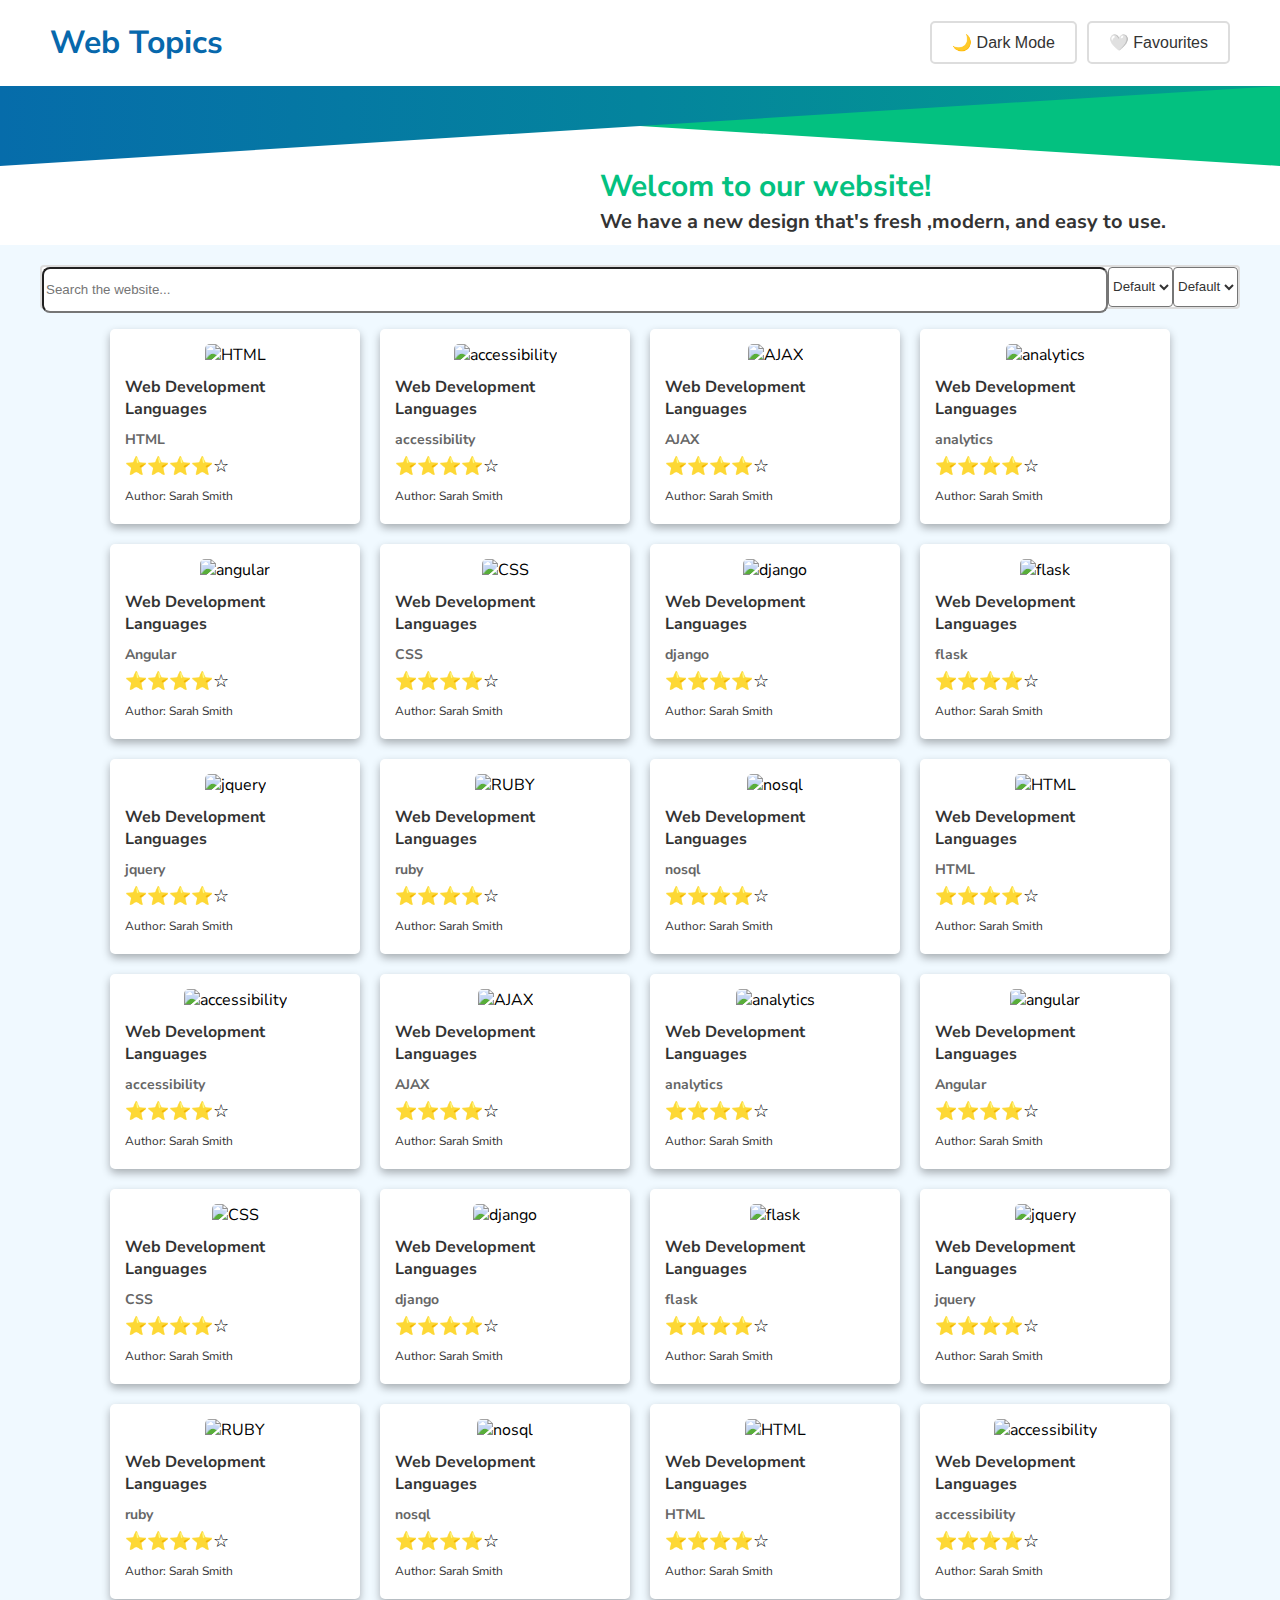
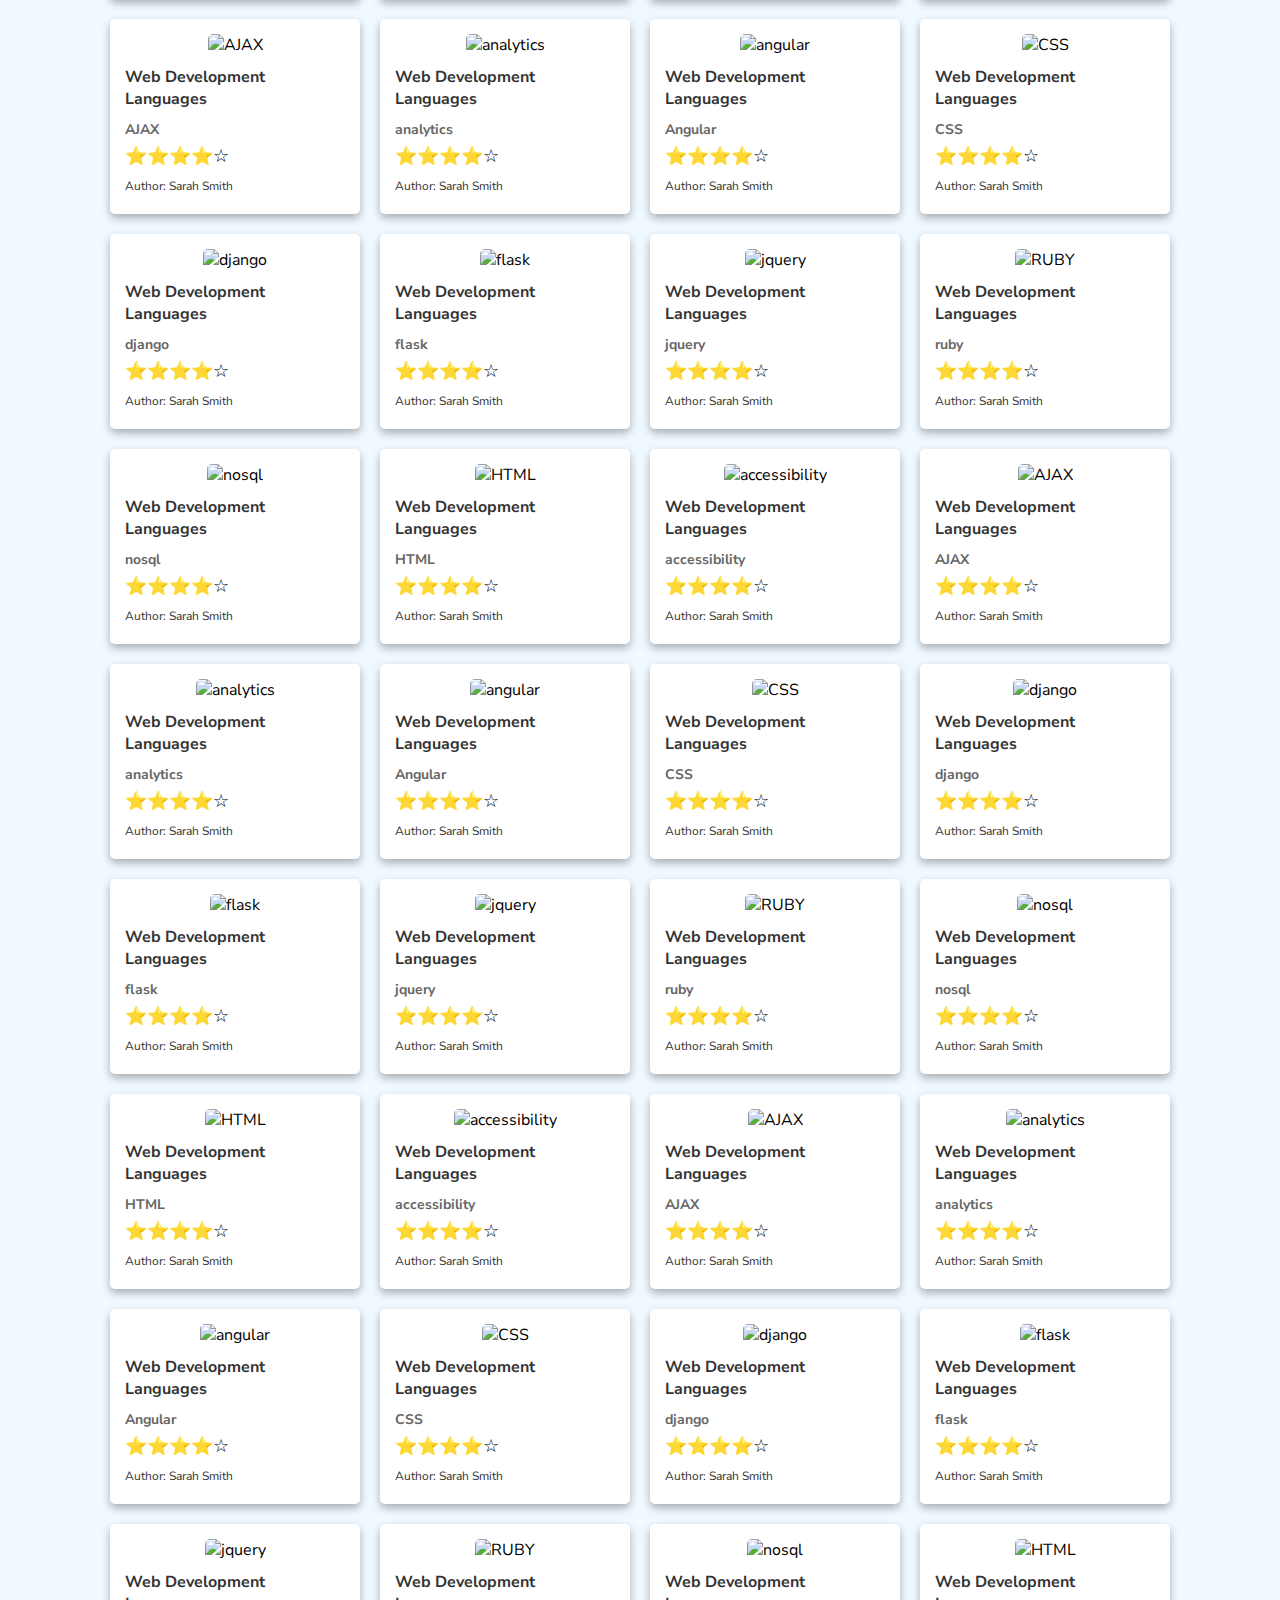
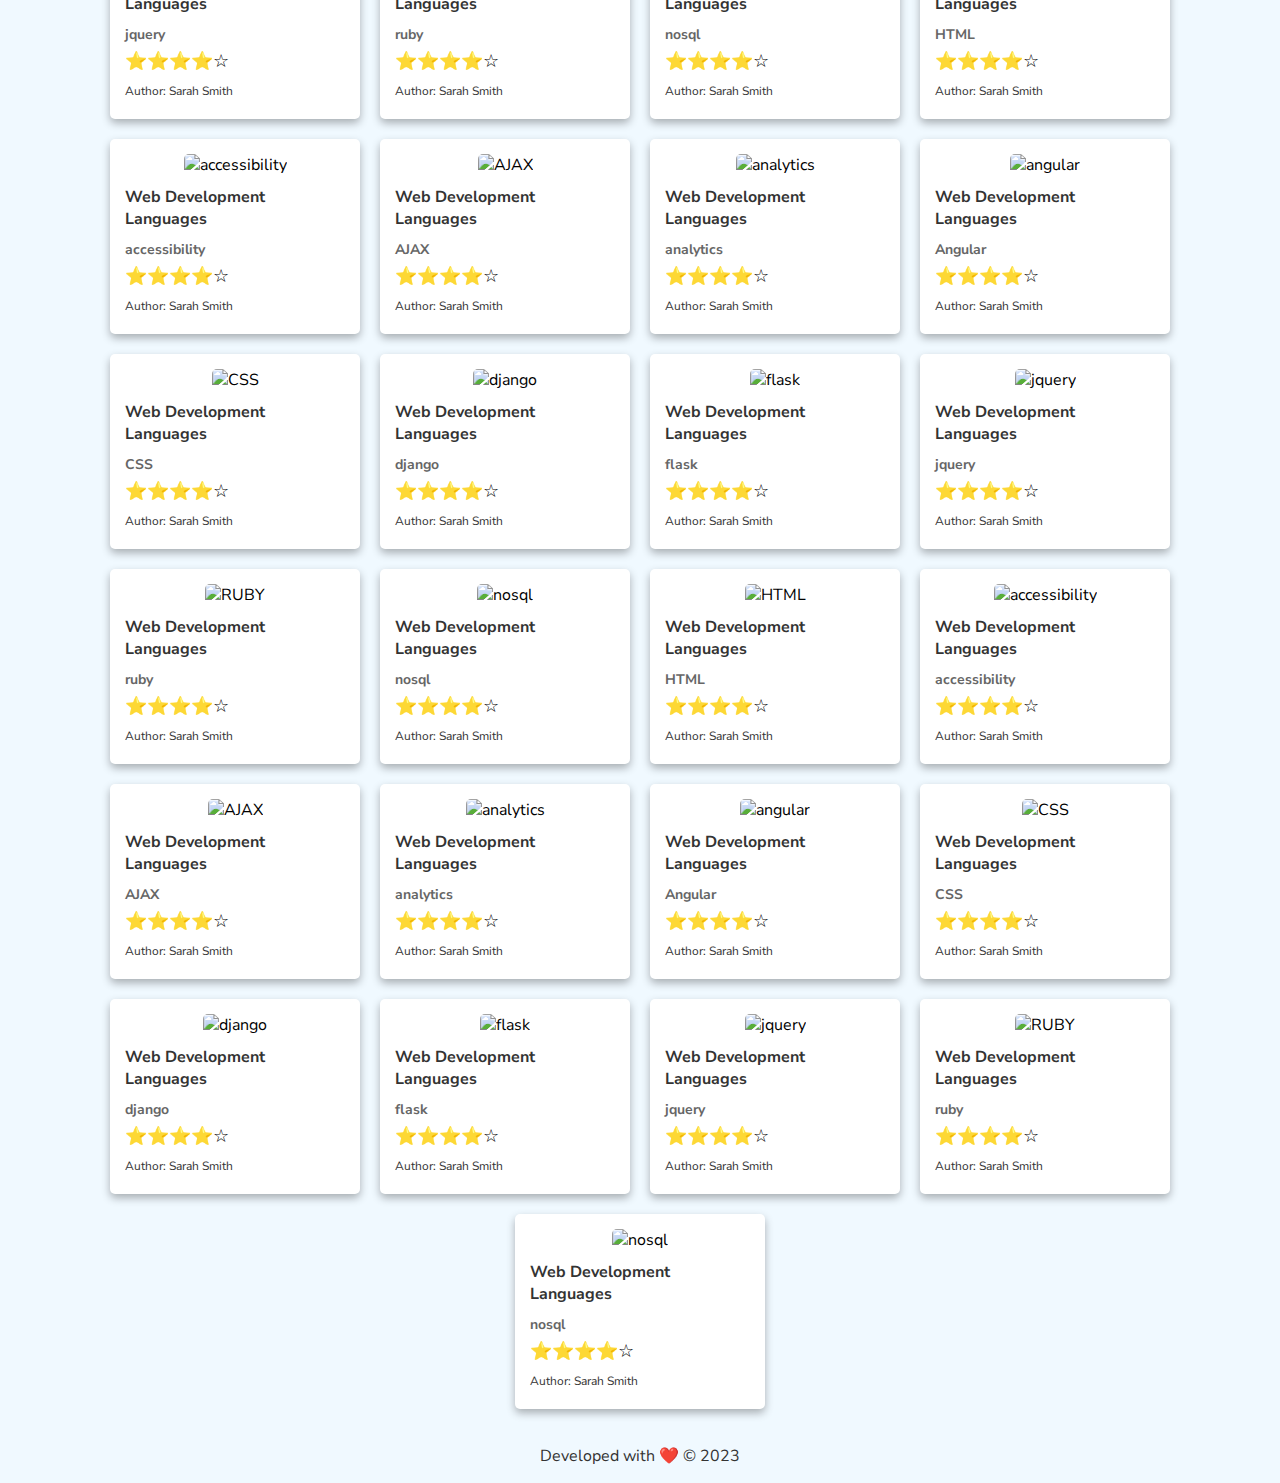
==== 1.html @ e2a93777 "8th" ====
<!DOCTYPE html>
<html lang="en">
  <head>
    <meta charset="UTF-8" />
    <meta name="viewport" content="width=device-width, initial-scale=1.0" />
    <!-- Preconnect to Google Fonts -->
    <link rel="preconnect" href="https://fonts.googleapis.com" />
    <link rel="preconnect" href="https://fonts.gstatic.com" crossorigin />
    <!-- Google Font: Nunito Sans -->
    <link
      href="https://fonts.googleapis.com/css2?family=Nunito+Sans:ital,opsz,wght@0,6..12,200..1000;1,6..12,200..1000&display=swap"
      rel="stylesheet"
    />

    <link rel="stylesheet" href="1.css" />

    <title>TAP</title>
  </head>
  <body>
    <div class="header-head">
      <span class="main-logo"><h1>Web Topics</h1></span>
      <button
        class="dark-mode-button"
        onclick="document.body.classList.toggle('darkmode')"
      >
        <span class="moon-icon">🌙</span>
        Dark Mode
      </button>

      <button class="favourites-button">
        <span class="favourites-icon">🤍</span>
        Favourites
      </button>
    </div>

    <section class="triangle-container">
      <div class="triangle-a"></div>
      <div class="triangle-b"></div>
    </section>

    <div class="container">
      <h3
        style="
          color: var(--brand-secondary);
          padding: 0;
          margin: 0;
          font-size: 30px;
        "
      >
        Welcom to our website!
      </h3>
      <h4 style="color: var(--body-text);padding: 0;       margin: 0; padding-bottom:10px ;      font-size: 20px;     "">
        We have a new design that's fresh ,modern, and easy to use.
      </h4>
    </div>

    <div class="container-of-all">
      <div class="search-bar" >
        <input
          type="text"
          class="search-input"
          placeholder="Search the website..."
        />
        <select>
          <option value="default" >Default</option>
        </select>
        <select>
          <option value="default">Default</option>
        </select>
      </div>

      <div class="container-of-cards">
        <div class="card">
          <img src="\TAP_Project\Logos\html.png" alt="HTML" />
          <h3>Web Development Languages</h3>
          <p><strong>HTML</strong></p>
          <div class="rating">⭐⭐⭐⭐☆</div>
          <p class="author">Author: Sarah Smith</p>
        </div>

        <div class="card">
          <img src="\TAP_Project\Logos\accessibility.png" alt="accessibility" />
          <h3>Web Development Languages</h3>
          <p><strong>accessibility</strong></p>
          <div class="rating">⭐⭐⭐⭐☆</div>
          <p class="author">Author: Sarah Smith</p>
        </div>

        <div class="card">
          <img src="\TAP_Project\Logos\ajax.gif" alt="AJAX" />
          <h3>Web Development Languages</h3>
          <p><strong>AJAX</strong></p>
          <div class="rating">⭐⭐⭐⭐☆</div>
          <p class="author">Author: Sarah Smith</p>
        </div>

        <div class="card">
          <img src="\TAP_Project\Logos\analytics.png" alt="analytics" />
          <h3>Web Development Languages</h3>
          <p><strong>analytics</strong></p>
          <div class="rating">⭐⭐⭐⭐☆</div>
          <p class="author">Author: Sarah Smith</p>
        </div>

        <div class="card">
          <img src="\TAP_Project\Logos\angular.png" alt="angular" />
          <h3>Web Development Languages</h3>
          <p><strong>Angular</strong></p>
          <div class="rating">⭐⭐⭐⭐☆</div>
          <p class="author">Author: Sarah Smith</p>
        </div>

        <div class="card">
          <img src="\TAP_Project\Logos\css.webp" alt="CSS" />
          <h3>Web Development Languages</h3>
          <p><strong>CSS</strong></p>
          <div class="rating">⭐⭐⭐⭐☆</div>
          <p class="author">Author: Sarah Smith</p>
        </div>

        <div class="card">
          <img src="\TAP_Project\Logos\django.jpeg" alt="django" />
          <h3>Web Development Languages</h3>
          <p><strong>django</strong></p>
          <div class="rating">⭐⭐⭐⭐☆</div>
          <p class="author">Author: Sarah Smith</p>
        </div>

        <div class="card">
          <img src="\TAP_Project\Logos\flask.webp" alt="flask" />
          <h3>Web Development Languages</h3>
          <p><strong>flask</strong></p>
          <div class="rating">⭐⭐⭐⭐☆</div>
          <p class="author">Author: Sarah Smith</p>
        </div>

        <div class="card">
          <img src="\TAP_Project\Logos\jquery.png" alt="jquery" />
          <h3>Web Development Languages</h3>
          <p><strong>jquery</strong></p>
          <div class="rating">⭐⭐⭐⭐☆</div>
          <p class="author">Author: Sarah Smith</p>
        </div>

        <div class="card">
          <img src="\TAP_Project\Logos\ruby.jpeg" alt="RUBY" />
          <h3>Web Development Languages</h3>
          <p><strong>ruby</strong></p>
          <div class="rating">⭐⭐⭐⭐☆</div>
          <p class="author">Author: Sarah Smith</p>
        </div>

        <div class="card">
          <img src="\TAP_Project\Logos\nosql.png" alt="nosql" />
          <h3>Web Development Languages</h3>
          <p><strong>nosql</strong></p>
          <div class="rating">⭐⭐⭐⭐☆</div>
          <p class="author">Author: Sarah Smith</p>
        </div>

        <div class="card">
          <img src="\TAP_Project\Logos\html.png" alt="HTML" />
          <h3>Web Development Languages</h3>
          <p><strong>HTML</strong></p>
          <div class="rating">⭐⭐⭐⭐☆</div>
          <p class="author">Author: Sarah Smith</p>
        </div>

        <div class="card">
          <img src="\TAP_Project\Logos\accessibility.png" alt="accessibility" />
          <h3>Web Development Languages</h3>
          <p><strong>accessibility</strong></p>
          <div class="rating">⭐⭐⭐⭐☆</div>
          <p class="author">Author: Sarah Smith</p>
        </div>

        <div class="card">
          <img src="\TAP_Project\Logos\ajax.gif" alt="AJAX" />
          <h3>Web Development Languages</h3>
          <p><strong>AJAX</strong></p>
          <div class="rating">⭐⭐⭐⭐☆</div>
          <p class="author">Author: Sarah Smith</p>
        </div>

        <div class="card">
          <img src="\TAP_Project\Logos\analytics.png" alt="analytics" />
          <h3>Web Development Languages</h3>
          <p><strong>analytics</strong></p>
          <div class="rating">⭐⭐⭐⭐☆</div>
          <p class="author">Author: Sarah Smith</p>
        </div>

        <div class="card">
          <img src="\TAP_Project\Logos\angular.png" alt="angular" />
          <h3>Web Development Languages</h3>
          <p><strong>Angular</strong></p>
          <div class="rating">⭐⭐⭐⭐☆</div>
          <p class="author">Author: Sarah Smith</p>
        </div>

        <div class="card">
          <img src="\TAP_Project\Logos\css.webp" alt="CSS" />
          <h3>Web Development Languages</h3>
          <p><strong>CSS</strong></p>
          <div class="rating">⭐⭐⭐⭐☆</div>
          <p class="author">Author: Sarah Smith</p>
        </div>

        <div class="card">
          <img src="\TAP_Project\Logos\django.jpeg" alt="django" />
          <h3>Web Development Languages</h3>
          <p><strong>django</strong></p>
          <div class="rating">⭐⭐⭐⭐☆</div>
          <p class="author">Author: Sarah Smith</p>
        </div>

        <div class="card">
          <img src="\TAP_Project\Logos\flask.webp" alt="flask" />
          <h3>Web Development Languages</h3>
          <p><strong>flask</strong></p>
          <div class="rating">⭐⭐⭐⭐☆</div>
          <p class="author">Author: Sarah Smith</p>
        </div>

        <div class="card">
          <img src="\TAP_Project\Logos\jquery.png" alt="jquery" />
          <h3>Web Development Languages</h3>
          <p><strong>jquery</strong></p>
          <div class="rating">⭐⭐⭐⭐☆</div>
          <p class="author">Author: Sarah Smith</p>
        </div>

        <div class="card">
          <img src="\TAP_Project\Logos\ruby.jpeg" alt="RUBY" />
          <h3>Web Development Languages</h3>
          <p><strong>ruby</strong></p>
          <div class="rating">⭐⭐⭐⭐☆</div>
          <p class="author">Author: Sarah Smith</p>
        </div>

        <div class="card">
          <img src="\TAP_Project\Logos\nosql.png" alt="nosql" />
          <h3>Web Development Languages</h3>
          <p><strong>nosql</strong></p>
          <div class="rating">⭐⭐⭐⭐☆</div>
          <p class="author">Author: Sarah Smith</p>
        </div>

        <div class="card">
          <img src="\TAP_Project\Logos\html.png" alt="HTML" />
          <h3>Web Development Languages</h3>
          <p><strong>HTML</strong></p>
          <div class="rating">⭐⭐⭐⭐☆</div>
          <p class="author">Author: Sarah Smith</p>
        </div>

        <div class="card">
          <img src="\TAP_Project\Logos\accessibility.png" alt="accessibility" />
          <h3>Web Development Languages</h3>
          <p><strong>accessibility</strong></p>
          <div class="rating">⭐⭐⭐⭐☆</div>
          <p class="author">Author: Sarah Smith</p>
        </div>

        <div class="card">
          <img src="\TAP_Project\Logos\ajax.gif" alt="AJAX" />
          <h3>Web Development Languages</h3>
          <p><strong>AJAX</strong></p>
          <div class="rating">⭐⭐⭐⭐☆</div>
          <p class="author">Author: Sarah Smith</p>
        </div>

        <div class="card">
          <img src="\TAP_Project\Logos\analytics.png" alt="analytics" />
          <h3>Web Development Languages</h3>
          <p><strong>analytics</strong></p>
          <div class="rating">⭐⭐⭐⭐☆</div>
          <p class="author">Author: Sarah Smith</p>
        </div>

        <div class="card">
          <img src="\TAP_Project\Logos\angular.png" alt="angular" />
          <h3>Web Development Languages</h3>
          <p><strong>Angular</strong></p>
          <div class="rating">⭐⭐⭐⭐☆</div>
          <p class="author">Author: Sarah Smith</p>
        </div>

        <div class="card">
          <img src="\TAP_Project\Logos\css.webp" alt="CSS" />
          <h3>Web Development Languages</h3>
          <p><strong>CSS</strong></p>
          <div class="rating">⭐⭐⭐⭐☆</div>
          <p class="author">Author: Sarah Smith</p>
        </div>

        <div class="card">
          <img src="\TAP_Project\Logos\django.jpeg" alt="django" />
          <h3>Web Development Languages</h3>
          <p><strong>django</strong></p>
          <div class="rating">⭐⭐⭐⭐☆</div>
          <p class="author">Author: Sarah Smith</p>
        </div>

        <div class="card">
          <img src="\TAP_Project\Logos\flask.webp" alt="flask" />
          <h3>Web Development Languages</h3>
          <p><strong>flask</strong></p>
          <div class="rating">⭐⭐⭐⭐☆</div>
          <p class="author">Author: Sarah Smith</p>
        </div>

        <div class="card">
          <img src="\TAP_Project\Logos\jquery.png" alt="jquery" />
          <h3>Web Development Languages</h3>
          <p><strong>jquery</strong></p>
          <div class="rating">⭐⭐⭐⭐☆</div>
          <p class="author">Author: Sarah Smith</p>
        </div>

        <div class="card">
          <img src="\TAP_Project\Logos\ruby.jpeg" alt="RUBY" />
          <h3>Web Development Languages</h3>
          <p><strong>ruby</strong></p>
          <div class="rating">⭐⭐⭐⭐☆</div>
          <p class="author">Author: Sarah Smith</p>
        </div>

        <div class="card">
          <img src="\TAP_Project\Logos\nosql.png" alt="nosql" />
          <h3>Web Development Languages</h3>
          <p><strong>nosql</strong></p>
          <div class="rating">⭐⭐⭐⭐☆</div>
          <p class="author">Author: Sarah Smith</p>
        </div>

        <div class="card">
          <img src="\TAP_Project\Logos\html.png" alt="HTML" />
          <h3>Web Development Languages</h3>
          <p><strong>HTML</strong></p>
          <div class="rating">⭐⭐⭐⭐☆</div>
          <p class="author">Author: Sarah Smith</p>
        </div>

        <div class="card">
          <img src="\TAP_Project\Logos\accessibility.png" alt="accessibility" />
          <h3>Web Development Languages</h3>
          <p><strong>accessibility</strong></p>
          <div class="rating">⭐⭐⭐⭐☆</div>
          <p class="author">Author: Sarah Smith</p>
        </div>

        <div class="card">
          <img src="\TAP_Project\Logos\ajax.gif" alt="AJAX" />
          <h3>Web Development Languages</h3>
          <p><strong>AJAX</strong></p>
          <div class="rating">⭐⭐⭐⭐☆</div>
          <p class="author">Author: Sarah Smith</p>
        </div>

        <div class="card">
          <img src="\TAP_Project\Logos\analytics.png" alt="analytics" />
          <h3>Web Development Languages</h3>
          <p><strong>analytics</strong></p>
          <div class="rating">⭐⭐⭐⭐☆</div>
          <p class="author">Author: Sarah Smith</p>
        </div>

        <div class="card">
          <img src="\TAP_Project\Logos\angular.png" alt="angular" />
          <h3>Web Development Languages</h3>
          <p><strong>Angular</strong></p>
          <div class="rating">⭐⭐⭐⭐☆</div>
          <p class="author">Author: Sarah Smith</p>
        </div>

        <div class="card">
          <img src="\TAP_Project\Logos\css.webp" alt="CSS" />
          <h3>Web Development Languages</h3>
          <p><strong>CSS</strong></p>
          <div class="rating">⭐⭐⭐⭐☆</div>
          <p class="author">Author: Sarah Smith</p>
        </div>

        <div class="card">
          <img src="\TAP_Project\Logos\django.jpeg" alt="django" />
          <h3>Web Development Languages</h3>
          <p><strong>django</strong></p>
          <div class="rating">⭐⭐⭐⭐☆</div>
          <p class="author">Author: Sarah Smith</p>
        </div>

        <div class="card">
          <img src="\TAP_Project\Logos\flask.webp" alt="flask" />
          <h3>Web Development Languages</h3>
          <p><strong>flask</strong></p>
          <div class="rating">⭐⭐⭐⭐☆</div>
          <p class="author">Author: Sarah Smith</p>
        </div>

        <div class="card">
          <img src="\TAP_Project\Logos\jquery.png" alt="jquery" />
          <h3>Web Development Languages</h3>
          <p><strong>jquery</strong></p>
          <div class="rating">⭐⭐⭐⭐☆</div>
          <p class="author">Author: Sarah Smith</p>
        </div>

        <div class="card">
          <img src="\TAP_Project\Logos\ruby.jpeg" alt="RUBY" />
          <h3>Web Development Languages</h3>
          <p><strong>ruby</strong></p>
          <div class="rating">⭐⭐⭐⭐☆</div>
          <p class="author">Author: Sarah Smith</p>
        </div>

        <div class="card">
          <img src="\TAP_Project\Logos\nosql.png" alt="nosql" />
          <h3>Web Development Languages</h3>
          <p><strong>nosql</strong></p>
          <div class="rating">⭐⭐⭐⭐☆</div>
          <p class="author">Author: Sarah Smith</p>
        </div>
        <div class="card">
          <img src="\TAP_Project\Logos\html.png" alt="HTML" />
          <h3>Web Development Languages</h3>
          <p><strong>HTML</strong></p>
          <div class="rating">⭐⭐⭐⭐☆</div>
          <p class="author">Author: Sarah Smith</p>
        </div>

        <div class="card">
          <img src="\TAP_Project\Logos\accessibility.png" alt="accessibility" />
          <h3>Web Development Languages</h3>
          <p><strong>accessibility</strong></p>
          <div class="rating">⭐⭐⭐⭐☆</div>
          <p class="author">Author: Sarah Smith</p>
        </div>

        <div class="card">
          <img src="\TAP_Project\Logos\ajax.gif" alt="AJAX" />
          <h3>Web Development Languages</h3>
          <p><strong>AJAX</strong></p>
          <div class="rating">⭐⭐⭐⭐☆</div>
          <p class="author">Author: Sarah Smith</p>
        </div>

        <div class="card">
          <img src="\TAP_Project\Logos\analytics.png" alt="analytics" />
          <h3>Web Development Languages</h3>
          <p><strong>analytics</strong></p>
          <div class="rating">⭐⭐⭐⭐☆</div>
          <p class="author">Author: Sarah Smith</p>
        </div>

        <div class="card">
          <img src="\TAP_Project\Logos\angular.png" alt="angular" />
          <h3>Web Development Languages</h3>
          <p><strong>Angular</strong></p>
          <div class="rating">⭐⭐⭐⭐☆</div>
          <p class="author">Author: Sarah Smith</p>
        </div>

        <div class="card">
          <img src="\TAP_Project\Logos\css.webp" alt="CSS" />
          <h3>Web Development Languages</h3>
          <p><strong>CSS</strong></p>
          <div class="rating">⭐⭐⭐⭐☆</div>
          <p class="author">Author: Sarah Smith</p>
        </div>

        <div class="card">
          <img src="\TAP_Project\Logos\django.jpeg" alt="django" />
          <h3>Web Development Languages</h3>
          <p><strong>django</strong></p>
          <div class="rating">⭐⭐⭐⭐☆</div>
          <p class="author">Author: Sarah Smith</p>
        </div>

        <div class="card">
          <img src="\TAP_Project\Logos\flask.webp" alt="flask" />
          <h3>Web Development Languages</h3>
          <p><strong>flask</strong></p>
          <div class="rating">⭐⭐⭐⭐☆</div>
          <p class="author">Author: Sarah Smith</p>
        </div>

        <div class="card">
          <img src="\TAP_Project\Logos\jquery.png" alt="jquery" />
          <h3>Web Development Languages</h3>
          <p><strong>jquery</strong></p>
          <div class="rating">⭐⭐⭐⭐☆</div>
          <p class="author">Author: Sarah Smith</p>
        </div>

        <div class="card">
          <img src="\TAP_Project\Logos\ruby.jpeg" alt="RUBY" />
          <h3>Web Development Languages</h3>
          <p><strong>ruby</strong></p>
          <div class="rating">⭐⭐⭐⭐☆</div>
          <p class="author">Author: Sarah Smith</p>
        </div>

        <div class="card">
          <img src="\TAP_Project\Logos\nosql.png" alt="nosql" />
          <h3>Web Development Languages</h3>
          <p><strong>nosql</strong></p>
          <div class="rating">⭐⭐⭐⭐☆</div>
          <p class="author">Author: Sarah Smith</p>
        </div>
        <div class="card">
          <img src="\TAP_Project\Logos\html.png" alt="HTML" />
          <h3>Web Development Languages</h3>
          <p><strong>HTML</strong></p>
          <div class="rating">⭐⭐⭐⭐☆</div>
          <p class="author">Author: Sarah Smith</p>
        </div>

        <div class="card">
          <img src="\TAP_Project\Logos\accessibility.png" alt="accessibility" />
          <h3>Web Development Languages</h3>
          <p><strong>accessibility</strong></p>
          <div class="rating">⭐⭐⭐⭐☆</div>
          <p class="author">Author: Sarah Smith</p>
        </div>

        <div class="card">
          <img src="\TAP_Project\Logos\ajax.gif" alt="AJAX" />
          <h3>Web Development Languages</h3>
          <p><strong>AJAX</strong></p>
          <div class="rating">⭐⭐⭐⭐☆</div>
          <p class="author">Author: Sarah Smith</p>
        </div>

        <div class="card">
          <img src="\TAP_Project\Logos\analytics.png" alt="analytics" />
          <h3>Web Development Languages</h3>
          <p><strong>analytics</strong></p>
          <div class="rating">⭐⭐⭐⭐☆</div>
          <p class="author">Author: Sarah Smith</p>
        </div>

        <div class="card">
          <img src="\TAP_Project\Logos\angular.png" alt="angular" />
          <h3>Web Development Languages</h3>
          <p><strong>Angular</strong></p>
          <div class="rating">⭐⭐⭐⭐☆</div>
          <p class="author">Author: Sarah Smith</p>
        </div>

        <div class="card">
          <img src="\TAP_Project\Logos\css.webp" alt="CSS" />
          <h3>Web Development Languages</h3>
          <p><strong>CSS</strong></p>
          <div class="rating">⭐⭐⭐⭐☆</div>
          <p class="author">Author: Sarah Smith</p>
        </div>

        <div class="card">
          <img src="\TAP_Project\Logos\django.jpeg" alt="django" />
          <h3>Web Development Languages</h3>
          <p><strong>django</strong></p>
          <div class="rating">⭐⭐⭐⭐☆</div>
          <p class="author">Author: Sarah Smith</p>
        </div>

        <div class="card">
          <img src="\TAP_Project\Logos\flask.webp" alt="flask" />
          <h3>Web Development Languages</h3>
          <p><strong>flask</strong></p>
          <div class="rating">⭐⭐⭐⭐☆</div>
          <p class="author">Author: Sarah Smith</p>
        </div>

        <div class="card">
          <img src="\TAP_Project\Logos\jquery.png" alt="jquery" />
          <h3>Web Development Languages</h3>
          <p><strong>jquery</strong></p>
          <div class="rating">⭐⭐⭐⭐☆</div>
          <p class="author">Author: Sarah Smith</p>
        </div>

        <div class="card">
          <img src="\TAP_Project\Logos\ruby.jpeg" alt="RUBY" />
          <h3>Web Development Languages</h3>
          <p><strong>ruby</strong></p>
          <div class="rating">⭐⭐⭐⭐☆</div>
          <p class="author">Author: Sarah Smith</p>
        </div>

        <div class="card">
          <img src="\TAP_Project\Logos\nosql.png" alt="nosql" />
          <h3>Web Development Languages</h3>
          <p><strong>nosql</strong></p>
          <div class="rating">⭐⭐⭐⭐☆</div>
          <p class="author">Author: Sarah Smith</p>
        </div>
        <div class="card">
          <img src="\TAP_Project\Logos\html.png" alt="HTML" />
          <h3>Web Development Languages</h3>
          <p><strong>HTML</strong></p>
          <div class="rating">⭐⭐⭐⭐☆</div>
          <p class="author">Author: Sarah Smith</p>
        </div>

        <div class="card">
          <img src="\TAP_Project\Logos\accessibility.png" alt="accessibility" />
          <h3>Web Development Languages</h3>
          <p><strong>accessibility</strong></p>
          <div class="rating">⭐⭐⭐⭐☆</div>
          <p class="author">Author: Sarah Smith</p>
        </div>

        <div class="card">
          <img src="\TAP_Project\Logos\ajax.gif" alt="AJAX" />
          <h3>Web Development Languages</h3>
          <p><strong>AJAX</strong></p>
          <div class="rating">⭐⭐⭐⭐☆</div>
          <p class="author">Author: Sarah Smith</p>
        </div>

        <div class="card">
          <img src="\TAP_Project\Logos\analytics.png" alt="analytics" />
          <h3>Web Development Languages</h3>
          <p><strong>analytics</strong></p>
          <div class="rating">⭐⭐⭐⭐☆</div>
          <p class="author">Author: Sarah Smith</p>
        </div>

        <div class="card">
          <img src="\TAP_Project\Logos\angular.png" alt="angular" />
          <h3>Web Development Languages</h3>
          <p><strong>Angular</strong></p>
          <div class="rating">⭐⭐⭐⭐☆</div>
          <p class="author">Author: Sarah Smith</p>
        </div>

        <div class="card">
          <img src="\TAP_Project\Logos\css.webp" alt="CSS" />
          <h3>Web Development Languages</h3>
          <p><strong>CSS</strong></p>
          <div class="rating">⭐⭐⭐⭐☆</div>
          <p class="author">Author: Sarah Smith</p>
        </div>

        <div class="card">
          <img src="\TAP_Project\Logos\django.jpeg" alt="django" />
          <h3>Web Development Languages</h3>
          <p><strong>django</strong></p>
          <div class="rating">⭐⭐⭐⭐☆</div>
          <p class="author">Author: Sarah Smith</p>
        </div>

        <div class="card">
          <img src="\TAP_Project\Logos\flask.webp" alt="flask" />
          <h3>Web Development Languages</h3>
          <p><strong>flask</strong></p>
          <div class="rating">⭐⭐⭐⭐☆</div>
          <p class="author">Author: Sarah Smith</p>
        </div>

        <div class="card">
          <img src="\TAP_Project\Logos\jquery.png" alt="jquery" />
          <h3>Web Development Languages</h3>
          <p><strong>jquery</strong></p>
          <div class="rating">⭐⭐⭐⭐☆</div>
          <p class="author">Author: Sarah Smith</p>
        </div>

        <div class="card">
          <img src="\TAP_Project\Logos\ruby.jpeg" alt="RUBY" />
          <h3>Web Development Languages</h3>
          <p><strong>ruby</strong></p>
          <div class="rating">⭐⭐⭐⭐☆</div>
          <p class="author">Author: Sarah Smith</p>
        </div>

        <div class="card">
          <img src="\TAP_Project\Logos\nosql.png" alt="nosql" />
          <h3>Web Development Languages</h3>
          <p><strong>nosql</strong></p>
          <div class="rating">⭐⭐⭐⭐☆</div>
          <p class="author">Author: Sarah Smith</p>
        </div>
      </div>
    </div>

    <footer>
      <p>Developed with ❤️ © 2023</p>
    </footer>
  </body>
</html>
---- 1.css ----
:root {
  /**Light Mode**/
  --brand-primary: #0768ac;
  --brand-secondary: #03c180;
  --bg_default: #ffffff;
  --bg_body: #f0f9ff;
  --lines-color: #dddddd;
  --body-text: #333333;
  --heart-color: #dc143c;
}
.darkmode {
  /**Dark Mode**/
  --brand-primary: #0768ac;
  --brand-secondary: #03c180;
  --bg_default: #1a1a1a;
  --bg_body: #282828;
  --lines-color: #000000;
  --body-text: #ededed;
  --heart-color: #dc143c;
}

body {
  padding: 0;
  margin: 0;
  font-family: "Nunito Sans", sans-serif;
  display: flex;
  flex-direction: column;
  background-color: var(--bg_default);
}

button:active {
  transform: scale(0.99);
  box-shadow: 0 2px 5px rgba(0, 0, 0, 0.2);
}

select {
  height: 40px;
  border-radius: 4px;
  background-color: var(--bg_default);
  color: var(--body-text);
}

/*****************/

.header-head {
  display: flex;
  justify-content: space-between;
  align-items: center;
  padding-left: 50px;
  padding-right: 50px;
  color: var(--brand-primary);
}

.main-logo {
  margin-right: auto;
}

.favourites-button,
.dark-mode-button {
  margin-left: 10px;
  background-color: var(--bg_default);
  color: var(--body-text);
  border: 2px solid var(--lines-color);
}

/* General button styles */
.dark-mode-button {
  border: none;
  cursor: pointer;
  font-size: 16px;
  padding: 10px 20px;
  border-radius: 5px;
  border: 2px solid var(--lines-color);
}

.favourites-button {
  border: none;

  cursor: pointer;
  font-size: 16px;
  padding: 10px 20px;
  border-radius: 5px;
  border: 2px solid var(--lines-color);
}

.triangle-container {
  position: relative;
}

.triangle-a {
  width: 100%;
  height: 80px;
  clip-path: polygon(100% 0, 100% 100%, 0 0%);
  background-color: #03c180;
  position: absolute;
}
.triangle-b {
  width: 100%;
  height: 80px;
  clip-path: polygon(0 0, 0 100%, 100% 0);
  background: linear-gradient(to right, #066caa 0%, #04849d, #03a08d 100%);
}

.container {
  display: flex;
  flex-direction: column;
  gap: 1px;
  margin-left: 600px;
}

.container-of-all {
  background-color: var(--bg_body);
}

.search-bar {
  margin-top: 20px;
  margin-left: 40px;
  margin-right: 40px;
  border-color: transparent;
  display: flex;
  flex-direction: row;
  justify-content: center;

  background-color: var(--bg_default);
  border: 2px solid var(--lines-color);
  border-radius: 4px;
  width: auto;
  height: 40px;
}

.search-input {
  width: 100%;
  display: flex;

  align-items: center;
  height: 40px;
  border-radius: 8px;
  background-color: var(--bg_default);
  color: var(--body-text);
}

.container-of-cards {
  display: flex;
  flex-wrap: wrap;
  justify-content: center;
  gap: 20px;
  padding: 20px;

  max-width: 2000px;
}

.card {
  background-color: var(--bg_default);
  border-radius: 5px;
  box-shadow: 0 4px 8px rgba(0, 0, 0, 0.3);
  width: 220px;
  padding: 15px;
  text-align: center;
}

.card img {
  width: 100%;
  height: auto;
  border-radius: 5px;
}

.card h3 {
  font-size: 16px;
  margin: 10px 0;
  color: var(--body-text);
  text-align: left;
}

.card p {
  font-size: 14px;
  margin: 5px 0;
  color: #666;
  text-align: left;
}

.card .rating {
  font-size: 18px;
  text-align: left;
}

.card .author {
  font-size: 12px;
  color: var(--body-text);
  margin-top: 10px;
}

footer {
  text-align: center;
  background-color: var(--bg_body);
  color: var(--body-text);
}
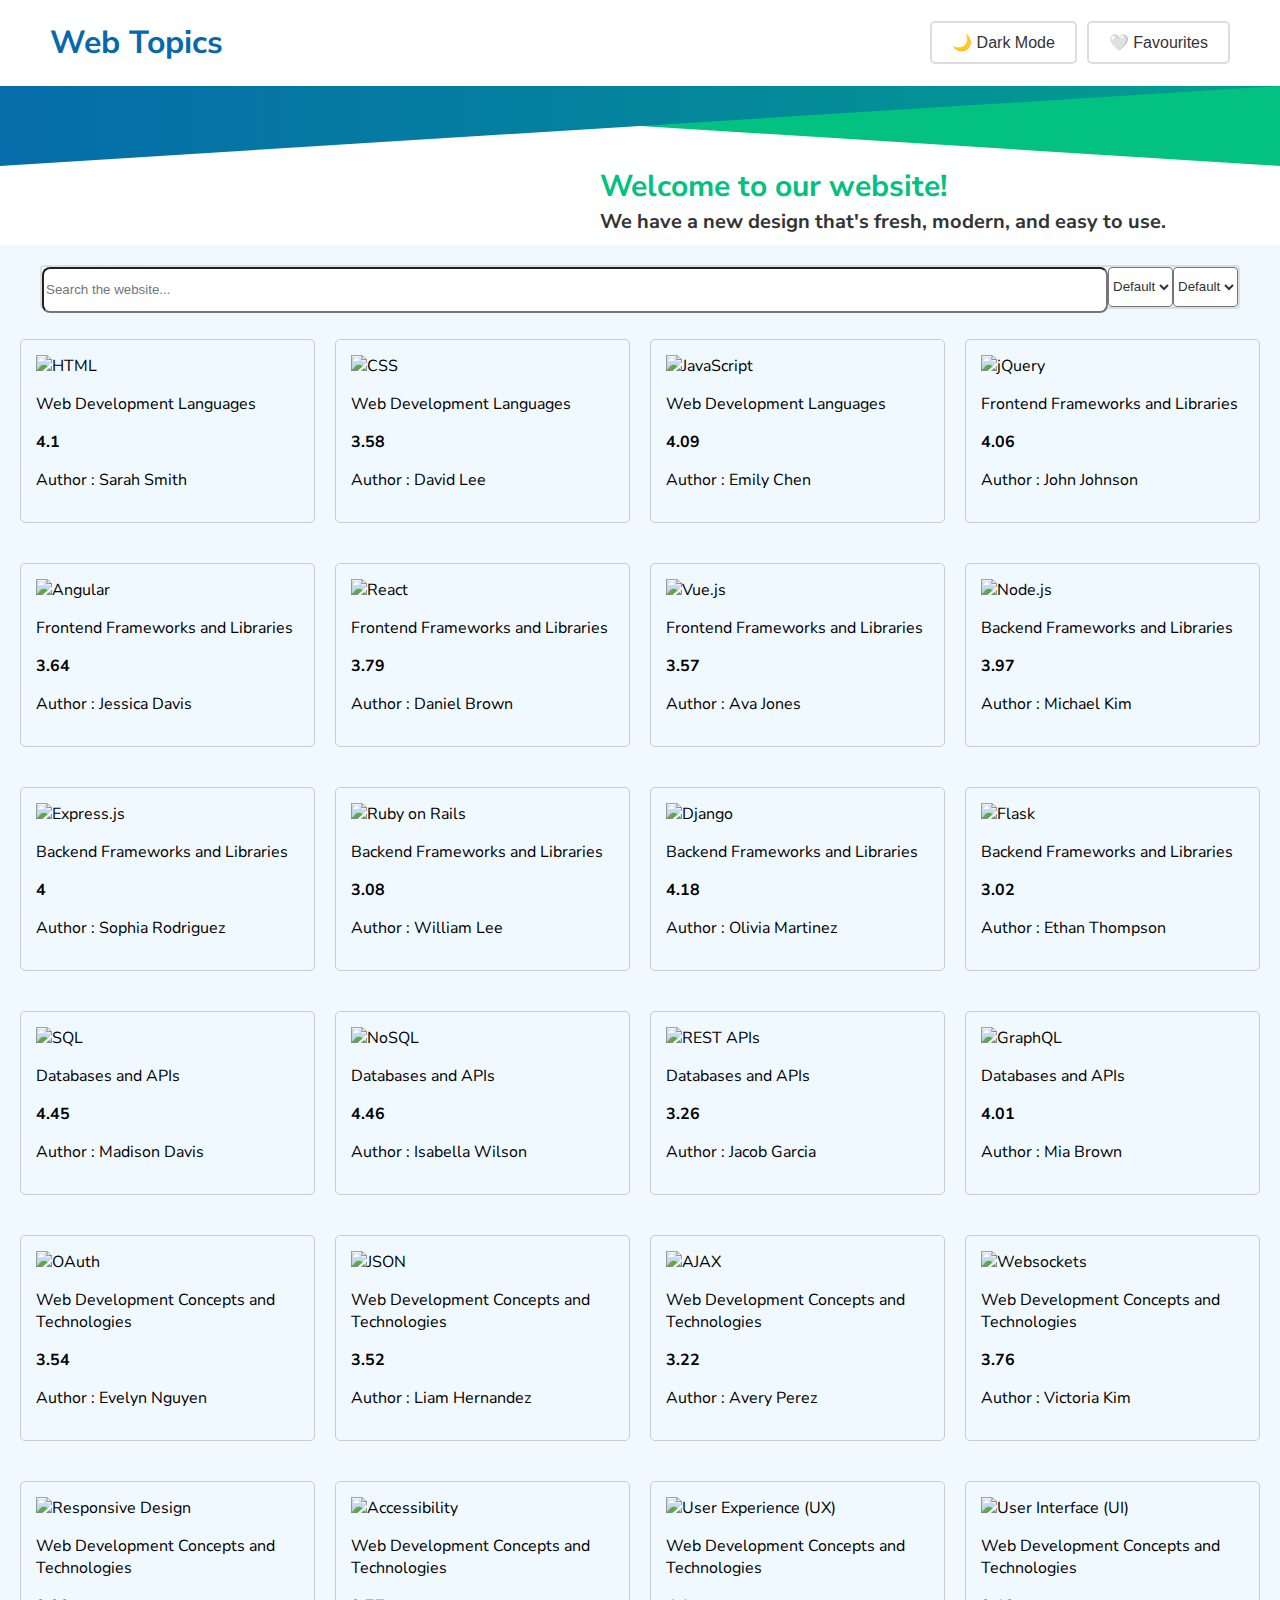
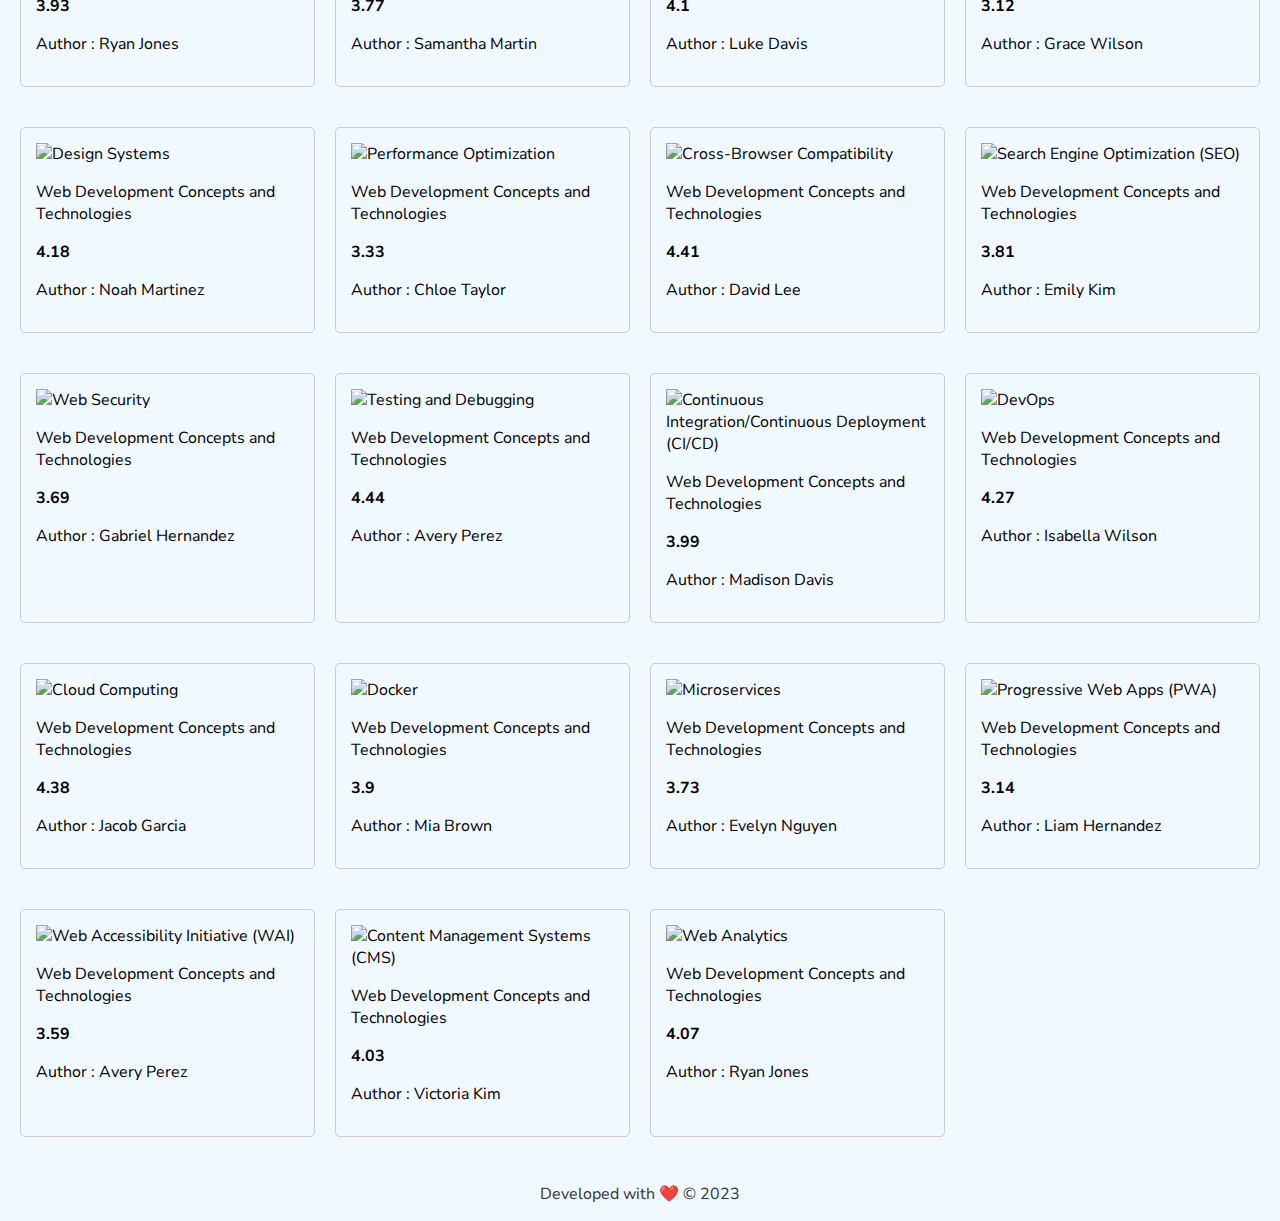
==== commit 254e5f69: "10th" ====
--- a/1.html
+++ b/1.html
@@ -3,17 +3,13 @@
   <head>
     <meta charset="UTF-8" />
     <meta name="viewport" content="width=device-width, initial-scale=1.0" />
-    <!-- Preconnect to Google Fonts -->
     <link rel="preconnect" href="https://fonts.googleapis.com" />
     <link rel="preconnect" href="https://fonts.gstatic.com" crossorigin />
-    <!-- Google Font: Nunito Sans -->
     <link
-      href="https://fonts.googleapis.com/css2?family=Nunito+Sans:ital,opsz,wght@0,6..12,200..1000;1,6..12,200..1000&display=swap"
+      href="https://fonts.googleapis.com/css2?family=Nunito+Sans:wght@200..1000&display=swap"
       rel="stylesheet"
     />
-
     <link rel="stylesheet" href="1.css" />
-
     <title>TAP</title>
   </head>
   <body>
@@ -47,642 +43,39 @@
           font-size: 30px;
         "
       >
-        Welcom to our website!
+        Welcome to our website!
       </h3>
-      <h4 style="color: var(--body-text);padding: 0;       margin: 0; padding-bottom:10px ;      font-size: 20px;     "">
-        We have a new design that's fresh ,modern, and easy to use.
+      <h4
+        style="
+          color: var(--body-text);
+          padding: 0;
+          margin: 0;
+          padding-bottom: 10px;
+          font-size: 20px;
+        "
+      >
+        We have a new design that's fresh, modern, and easy to use.
       </h4>
     </div>
 
     <div class="container-of-all">
-      <div class="search-bar" >
+      <div class="search-bar">
         <input
           type="text"
           class="search-input"
           placeholder="Search the website..."
         />
         <select>
-          <option value="default" >Default</option>
+          <option value="default">Default</option>
         </select>
         <select>
           <option value="default">Default</option>
         </select>
       </div>
 
-      <div class="container-of-cards">
-        <div class="card">
-          <img src="\TAP_Project\Logos\html.png" alt="HTML" />
-          <h3>Web Development Languages</h3>
-          <p><strong>HTML</strong></p>
-          <div class="rating">⭐⭐⭐⭐☆</div>
-          <p class="author">Author: Sarah Smith</p>
-        </div>
+      <div class="container-of-cards" id="card"></div>
 
-        <div class="card">
-          <img src="\TAP_Project\Logos\accessibility.png" alt="accessibility" />
-          <h3>Web Development Languages</h3>
-          <p><strong>accessibility</strong></p>
-          <div class="rating">⭐⭐⭐⭐☆</div>
-          <p class="author">Author: Sarah Smith</p>
-        </div>
-
-        <div class="card">
-          <img src="\TAP_Project\Logos\ajax.gif" alt="AJAX" />
-          <h3>Web Development Languages</h3>
-          <p><strong>AJAX</strong></p>
-          <div class="rating">⭐⭐⭐⭐☆</div>
-          <p class="author">Author: Sarah Smith</p>
-        </div>
-
-        <div class="card">
-          <img src="\TAP_Project\Logos\analytics.png" alt="analytics" />
-          <h3>Web Development Languages</h3>
-          <p><strong>analytics</strong></p>
-          <div class="rating">⭐⭐⭐⭐☆</div>
-          <p class="author">Author: Sarah Smith</p>
-        </div>
-
-        <div class="card">
-          <img src="\TAP_Project\Logos\angular.png" alt="angular" />
-          <h3>Web Development Languages</h3>
-          <p><strong>Angular</strong></p>
-          <div class="rating">⭐⭐⭐⭐☆</div>
-          <p class="author">Author: Sarah Smith</p>
-        </div>
-
-        <div class="card">
-          <img src="\TAP_Project\Logos\css.webp" alt="CSS" />
-          <h3>Web Development Languages</h3>
-          <p><strong>CSS</strong></p>
-          <div class="rating">⭐⭐⭐⭐☆</div>
-          <p class="author">Author: Sarah Smith</p>
-        </div>
-
-        <div class="card">
-          <img src="\TAP_Project\Logos\django.jpeg" alt="django" />
-          <h3>Web Development Languages</h3>
-          <p><strong>django</strong></p>
-          <div class="rating">⭐⭐⭐⭐☆</div>
-          <p class="author">Author: Sarah Smith</p>
-        </div>
-
-        <div class="card">
-          <img src="\TAP_Project\Logos\flask.webp" alt="flask" />
-          <h3>Web Development Languages</h3>
-          <p><strong>flask</strong></p>
-          <div class="rating">⭐⭐⭐⭐☆</div>
-          <p class="author">Author: Sarah Smith</p>
-        </div>
-
-        <div class="card">
-          <img src="\TAP_Project\Logos\jquery.png" alt="jquery" />
-          <h3>Web Development Languages</h3>
-          <p><strong>jquery</strong></p>
-          <div class="rating">⭐⭐⭐⭐☆</div>
-          <p class="author">Author: Sarah Smith</p>
-        </div>
-
-        <div class="card">
-          <img src="\TAP_Project\Logos\ruby.jpeg" alt="RUBY" />
-          <h3>Web Development Languages</h3>
-          <p><strong>ruby</strong></p>
-          <div class="rating">⭐⭐⭐⭐☆</div>
-          <p class="author">Author: Sarah Smith</p>
-        </div>
-
-        <div class="card">
-          <img src="\TAP_Project\Logos\nosql.png" alt="nosql" />
-          <h3>Web Development Languages</h3>
-          <p><strong>nosql</strong></p>
-          <div class="rating">⭐⭐⭐⭐☆</div>
-          <p class="author">Author: Sarah Smith</p>
-        </div>
-
-        <div class="card">
-          <img src="\TAP_Project\Logos\html.png" alt="HTML" />
-          <h3>Web Development Languages</h3>
-          <p><strong>HTML</strong></p>
-          <div class="rating">⭐⭐⭐⭐☆</div>
-          <p class="author">Author: Sarah Smith</p>
-        </div>
-
-        <div class="card">
-          <img src="\TAP_Project\Logos\accessibility.png" alt="accessibility" />
-          <h3>Web Development Languages</h3>
-          <p><strong>accessibility</strong></p>
-          <div class="rating">⭐⭐⭐⭐☆</div>
-          <p class="author">Author: Sarah Smith</p>
-        </div>
-
-        <div class="card">
-          <img src="\TAP_Project\Logos\ajax.gif" alt="AJAX" />
-          <h3>Web Development Languages</h3>
-          <p><strong>AJAX</strong></p>
-          <div class="rating">⭐⭐⭐⭐☆</div>
-          <p class="author">Author: Sarah Smith</p>
-        </div>
-
-        <div class="card">
-          <img src="\TAP_Project\Logos\analytics.png" alt="analytics" />
-          <h3>Web Development Languages</h3>
-          <p><strong>analytics</strong></p>
-          <div class="rating">⭐⭐⭐⭐☆</div>
-          <p class="author">Author: Sarah Smith</p>
-        </div>
-
-        <div class="card">
-          <img src="\TAP_Project\Logos\angular.png" alt="angular" />
-          <h3>Web Development Languages</h3>
-          <p><strong>Angular</strong></p>
-          <div class="rating">⭐⭐⭐⭐☆</div>
-          <p class="author">Author: Sarah Smith</p>
-        </div>
-
-        <div class="card">
-          <img src="\TAP_Project\Logos\css.webp" alt="CSS" />
-          <h3>Web Development Languages</h3>
-          <p><strong>CSS</strong></p>
-          <div class="rating">⭐⭐⭐⭐☆</div>
-          <p class="author">Author: Sarah Smith</p>
-        </div>
-
-        <div class="card">
-          <img src="\TAP_Project\Logos\django.jpeg" alt="django" />
-          <h3>Web Development Languages</h3>
-          <p><strong>django</strong></p>
-          <div class="rating">⭐⭐⭐⭐☆</div>
-          <p class="author">Author: Sarah Smith</p>
-        </div>
-
-        <div class="card">
-          <img src="\TAP_Project\Logos\flask.webp" alt="flask" />
-          <h3>Web Development Languages</h3>
-          <p><strong>flask</strong></p>
-          <div class="rating">⭐⭐⭐⭐☆</div>
-          <p class="author">Author: Sarah Smith</p>
-        </div>
-
-        <div class="card">
-          <img src="\TAP_Project\Logos\jquery.png" alt="jquery" />
-          <h3>Web Development Languages</h3>
-          <p><strong>jquery</strong></p>
-          <div class="rating">⭐⭐⭐⭐☆</div>
-          <p class="author">Author: Sarah Smith</p>
-        </div>
-
-        <div class="card">
-          <img src="\TAP_Project\Logos\ruby.jpeg" alt="RUBY" />
-          <h3>Web Development Languages</h3>
-          <p><strong>ruby</strong></p>
-          <div class="rating">⭐⭐⭐⭐☆</div>
-          <p class="author">Author: Sarah Smith</p>
-        </div>
-
-        <div class="card">
-          <img src="\TAP_Project\Logos\nosql.png" alt="nosql" />
-          <h3>Web Development Languages</h3>
-          <p><strong>nosql</strong></p>
-          <div class="rating">⭐⭐⭐⭐☆</div>
-          <p class="author">Author: Sarah Smith</p>
-        </div>
-
-        <div class="card">
-          <img src="\TAP_Project\Logos\html.png" alt="HTML" />
-          <h3>Web Development Languages</h3>
-          <p><strong>HTML</strong></p>
-          <div class="rating">⭐⭐⭐⭐☆</div>
-          <p class="author">Author: Sarah Smith</p>
-        </div>
-
-        <div class="card">
-          <img src="\TAP_Project\Logos\accessibility.png" alt="accessibility" />
-          <h3>Web Development Languages</h3>
-          <p><strong>accessibility</strong></p>
-          <div class="rating">⭐⭐⭐⭐☆</div>
-          <p class="author">Author: Sarah Smith</p>
-        </div>
-
-        <div class="card">
-          <img src="\TAP_Project\Logos\ajax.gif" alt="AJAX" />
-          <h3>Web Development Languages</h3>
-          <p><strong>AJAX</strong></p>
-          <div class="rating">⭐⭐⭐⭐☆</div>
-          <p class="author">Author: Sarah Smith</p>
-        </div>
-
-        <div class="card">
-          <img src="\TAP_Project\Logos\analytics.png" alt="analytics" />
-          <h3>Web Development Languages</h3>
-          <p><strong>analytics</strong></p>
-          <div class="rating">⭐⭐⭐⭐☆</div>
-          <p class="author">Author: Sarah Smith</p>
-        </div>
-
-        <div class="card">
-          <img src="\TAP_Project\Logos\angular.png" alt="angular" />
-          <h3>Web Development Languages</h3>
-          <p><strong>Angular</strong></p>
-          <div class="rating">⭐⭐⭐⭐☆</div>
-          <p class="author">Author: Sarah Smith</p>
-        </div>
-
-        <div class="card">
-          <img src="\TAP_Project\Logos\css.webp" alt="CSS" />
-          <h3>Web Development Languages</h3>
-          <p><strong>CSS</strong></p>
-          <div class="rating">⭐⭐⭐⭐☆</div>
-          <p class="author">Author: Sarah Smith</p>
-        </div>
-
-        <div class="card">
-          <img src="\TAP_Project\Logos\django.jpeg" alt="django" />
-          <h3>Web Development Languages</h3>
-          <p><strong>django</strong></p>
-          <div class="rating">⭐⭐⭐⭐☆</div>
-          <p class="author">Author: Sarah Smith</p>
-        </div>
-
-        <div class="card">
-          <img src="\TAP_Project\Logos\flask.webp" alt="flask" />
-          <h3>Web Development Languages</h3>
-          <p><strong>flask</strong></p>
-          <div class="rating">⭐⭐⭐⭐☆</div>
-          <p class="author">Author: Sarah Smith</p>
-        </div>
-
-        <div class="card">
-          <img src="\TAP_Project\Logos\jquery.png" alt="jquery" />
-          <h3>Web Development Languages</h3>
-          <p><strong>jquery</strong></p>
-          <div class="rating">⭐⭐⭐⭐☆</div>
-          <p class="author">Author: Sarah Smith</p>
-        </div>
-
-        <div class="card">
-          <img src="\TAP_Project\Logos\ruby.jpeg" alt="RUBY" />
-          <h3>Web Development Languages</h3>
-          <p><strong>ruby</strong></p>
-          <div class="rating">⭐⭐⭐⭐☆</div>
-          <p class="author">Author: Sarah Smith</p>
-        </div>
-
-        <div class="card">
-          <img src="\TAP_Project\Logos\nosql.png" alt="nosql" />
-          <h3>Web Development Languages</h3>
-          <p><strong>nosql</strong></p>
-          <div class="rating">⭐⭐⭐⭐☆</div>
-          <p class="author">Author: Sarah Smith</p>
-        </div>
-
-        <div class="card">
-          <img src="\TAP_Project\Logos\html.png" alt="HTML" />
-          <h3>Web Development Languages</h3>
-          <p><strong>HTML</strong></p>
-          <div class="rating">⭐⭐⭐⭐☆</div>
-          <p class="author">Author: Sarah Smith</p>
-        </div>
-
-        <div class="card">
-          <img src="\TAP_Project\Logos\accessibility.png" alt="accessibility" />
-          <h3>Web Development Languages</h3>
-          <p><strong>accessibility</strong></p>
-          <div class="rating">⭐⭐⭐⭐☆</div>
-          <p class="author">Author: Sarah Smith</p>
-        </div>
-
-        <div class="card">
-          <img src="\TAP_Project\Logos\ajax.gif" alt="AJAX" />
-          <h3>Web Development Languages</h3>
-          <p><strong>AJAX</strong></p>
-          <div class="rating">⭐⭐⭐⭐☆</div>
-          <p class="author">Author: Sarah Smith</p>
-        </div>
-
-        <div class="card">
-          <img src="\TAP_Project\Logos\analytics.png" alt="analytics" />
-          <h3>Web Development Languages</h3>
-          <p><strong>analytics</strong></p>
-          <div class="rating">⭐⭐⭐⭐☆</div>
-          <p class="author">Author: Sarah Smith</p>
-        </div>
-
-        <div class="card">
-          <img src="\TAP_Project\Logos\angular.png" alt="angular" />
-          <h3>Web Development Languages</h3>
-          <p><strong>Angular</strong></p>
-          <div class="rating">⭐⭐⭐⭐☆</div>
-          <p class="author">Author: Sarah Smith</p>
-        </div>
-
-        <div class="card">
-          <img src="\TAP_Project\Logos\css.webp" alt="CSS" />
-          <h3>Web Development Languages</h3>
-          <p><strong>CSS</strong></p>
-          <div class="rating">⭐⭐⭐⭐☆</div>
-          <p class="author">Author: Sarah Smith</p>
-        </div>
-
-        <div class="card">
-          <img src="\TAP_Project\Logos\django.jpeg" alt="django" />
-          <h3>Web Development Languages</h3>
-          <p><strong>django</strong></p>
-          <div class="rating">⭐⭐⭐⭐☆</div>
-          <p class="author">Author: Sarah Smith</p>
-        </div>
-
-        <div class="card">
-          <img src="\TAP_Project\Logos\flask.webp" alt="flask" />
-          <h3>Web Development Languages</h3>
-          <p><strong>flask</strong></p>
-          <div class="rating">⭐⭐⭐⭐☆</div>
-          <p class="author">Author: Sarah Smith</p>
-        </div>
-
-        <div class="card">
-          <img src="\TAP_Project\Logos\jquery.png" alt="jquery" />
-          <h3>Web Development Languages</h3>
-          <p><strong>jquery</strong></p>
-          <div class="rating">⭐⭐⭐⭐☆</div>
-          <p class="author">Author: Sarah Smith</p>
-        </div>
-
-        <div class="card">
-          <img src="\TAP_Project\Logos\ruby.jpeg" alt="RUBY" />
-          <h3>Web Development Languages</h3>
-          <p><strong>ruby</strong></p>
-          <div class="rating">⭐⭐⭐⭐☆</div>
-          <p class="author">Author: Sarah Smith</p>
-        </div>
-
-        <div class="card">
-          <img src="\TAP_Project\Logos\nosql.png" alt="nosql" />
-          <h3>Web Development Languages</h3>
-          <p><strong>nosql</strong></p>
-          <div class="rating">⭐⭐⭐⭐☆</div>
-          <p class="author">Author: Sarah Smith</p>
-        </div>
-        <div class="card">
-          <img src="\TAP_Project\Logos\html.png" alt="HTML" />
-          <h3>Web Development Languages</h3>
-          <p><strong>HTML</strong></p>
-          <div class="rating">⭐⭐⭐⭐☆</div>
-          <p class="author">Author: Sarah Smith</p>
-        </div>
-
-        <div class="card">
-          <img src="\TAP_Project\Logos\accessibility.png" alt="accessibility" />
-          <h3>Web Development Languages</h3>
-          <p><strong>accessibility</strong></p>
-          <div class="rating">⭐⭐⭐⭐☆</div>
-          <p class="author">Author: Sarah Smith</p>
-        </div>
-
-        <div class="card">
-          <img src="\TAP_Project\Logos\ajax.gif" alt="AJAX" />
-          <h3>Web Development Languages</h3>
-          <p><strong>AJAX</strong></p>
-          <div class="rating">⭐⭐⭐⭐☆</div>
-          <p class="author">Author: Sarah Smith</p>
-        </div>
-
-        <div class="card">
-          <img src="\TAP_Project\Logos\analytics.png" alt="analytics" />
-          <h3>Web Development Languages</h3>
-          <p><strong>analytics</strong></p>
-          <div class="rating">⭐⭐⭐⭐☆</div>
-          <p class="author">Author: Sarah Smith</p>
-        </div>
-
-        <div class="card">
-          <img src="\TAP_Project\Logos\angular.png" alt="angular" />
-          <h3>Web Development Languages</h3>
-          <p><strong>Angular</strong></p>
-          <div class="rating">⭐⭐⭐⭐☆</div>
-          <p class="author">Author: Sarah Smith</p>
-        </div>
-
-        <div class="card">
-          <img src="\TAP_Project\Logos\css.webp" alt="CSS" />
-          <h3>Web Development Languages</h3>
-          <p><strong>CSS</strong></p>
-          <div class="rating">⭐⭐⭐⭐☆</div>
-          <p class="author">Author: Sarah Smith</p>
-        </div>
-
-        <div class="card">
-          <img src="\TAP_Project\Logos\django.jpeg" alt="django" />
-          <h3>Web Development Languages</h3>
-          <p><strong>django</strong></p>
-          <div class="rating">⭐⭐⭐⭐☆</div>
-          <p class="author">Author: Sarah Smith</p>
-        </div>
-
-        <div class="card">
-          <img src="\TAP_Project\Logos\flask.webp" alt="flask" />
-          <h3>Web Development Languages</h3>
-          <p><strong>flask</strong></p>
-          <div class="rating">⭐⭐⭐⭐☆</div>
-          <p class="author">Author: Sarah Smith</p>
-        </div>
-
-        <div class="card">
-          <img src="\TAP_Project\Logos\jquery.png" alt="jquery" />
-          <h3>Web Development Languages</h3>
-          <p><strong>jquery</strong></p>
-          <div class="rating">⭐⭐⭐⭐☆</div>
-          <p class="author">Author: Sarah Smith</p>
-        </div>
-
-        <div class="card">
-          <img src="\TAP_Project\Logos\ruby.jpeg" alt="RUBY" />
-          <h3>Web Development Languages</h3>
-          <p><strong>ruby</strong></p>
-          <div class="rating">⭐⭐⭐⭐☆</div>
-          <p class="author">Author: Sarah Smith</p>
-        </div>
-
-        <div class="card">
-          <img src="\TAP_Project\Logos\nosql.png" alt="nosql" />
-          <h3>Web Development Languages</h3>
-          <p><strong>nosql</strong></p>
-          <div class="rating">⭐⭐⭐⭐☆</div>
-          <p class="author">Author: Sarah Smith</p>
-        </div>
-        <div class="card">
-          <img src="\TAP_Project\Logos\html.png" alt="HTML" />
-          <h3>Web Development Languages</h3>
-          <p><strong>HTML</strong></p>
-          <div class="rating">⭐⭐⭐⭐☆</div>
-          <p class="author">Author: Sarah Smith</p>
-        </div>
-
-        <div class="card">
-          <img src="\TAP_Project\Logos\accessibility.png" alt="accessibility" />
-          <h3>Web Development Languages</h3>
-          <p><strong>accessibility</strong></p>
-          <div class="rating">⭐⭐⭐⭐☆</div>
-          <p class="author">Author: Sarah Smith</p>
-        </div>
-
-        <div class="card">
-          <img src="\TAP_Project\Logos\ajax.gif" alt="AJAX" />
-          <h3>Web Development Languages</h3>
-          <p><strong>AJAX</strong></p>
-          <div class="rating">⭐⭐⭐⭐☆</div>
-          <p class="author">Author: Sarah Smith</p>
-        </div>
-
-        <div class="card">
-          <img src="\TAP_Project\Logos\analytics.png" alt="analytics" />
-          <h3>Web Development Languages</h3>
-          <p><strong>analytics</strong></p>
-          <div class="rating">⭐⭐⭐⭐☆</div>
-          <p class="author">Author: Sarah Smith</p>
-        </div>
-
-        <div class="card">
-          <img src="\TAP_Project\Logos\angular.png" alt="angular" />
-          <h3>Web Development Languages</h3>
-          <p><strong>Angular</strong></p>
-          <div class="rating">⭐⭐⭐⭐☆</div>
-          <p class="author">Author: Sarah Smith</p>
-        </div>
-
-        <div class="card">
-          <img src="\TAP_Project\Logos\css.webp" alt="CSS" />
-          <h3>Web Development Languages</h3>
-          <p><strong>CSS</strong></p>
-          <div class="rating">⭐⭐⭐⭐☆</div>
-          <p class="author">Author: Sarah Smith</p>
-        </div>
-
-        <div class="card">
-          <img src="\TAP_Project\Logos\django.jpeg" alt="django" />
-          <h3>Web Development Languages</h3>
-          <p><strong>django</strong></p>
-          <div class="rating">⭐⭐⭐⭐☆</div>
-          <p class="author">Author: Sarah Smith</p>
-        </div>
-
-        <div class="card">
-          <img src="\TAP_Project\Logos\flask.webp" alt="flask" />
-          <h3>Web Development Languages</h3>
-          <p><strong>flask</strong></p>
-          <div class="rating">⭐⭐⭐⭐☆</div>
-          <p class="author">Author: Sarah Smith</p>
-        </div>
-
-        <div class="card">
-          <img src="\TAP_Project\Logos\jquery.png" alt="jquery" />
-          <h3>Web Development Languages</h3>
-          <p><strong>jquery</strong></p>
-          <div class="rating">⭐⭐⭐⭐☆</div>
-          <p class="author">Author: Sarah Smith</p>
-        </div>
-
-        <div class="card">
-          <img src="\TAP_Project\Logos\ruby.jpeg" alt="RUBY" />
-          <h3>Web Development Languages</h3>
-          <p><strong>ruby</strong></p>
-          <div class="rating">⭐⭐⭐⭐☆</div>
-          <p class="author">Author: Sarah Smith</p>
-        </div>
-
-        <div class="card">
-          <img src="\TAP_Project\Logos\nosql.png" alt="nosql" />
-          <h3>Web Development Languages</h3>
-          <p><strong>nosql</strong></p>
-          <div class="rating">⭐⭐⭐⭐☆</div>
-          <p class="author">Author: Sarah Smith</p>
-        </div>
-        <div class="card">
-          <img src="\TAP_Project\Logos\html.png" alt="HTML" />
-          <h3>Web Development Languages</h3>
-          <p><strong>HTML</strong></p>
-          <div class="rating">⭐⭐⭐⭐☆</div>
-          <p class="author">Author: Sarah Smith</p>
-        </div>
-
-        <div class="card">
-          <img src="\TAP_Project\Logos\accessibility.png" alt="accessibility" />
-          <h3>Web Development Languages</h3>
-          <p><strong>accessibility</strong></p>
-          <div class="rating">⭐⭐⭐⭐☆</div>
-          <p class="author">Author: Sarah Smith</p>
-        </div>
-
-        <div class="card">
-          <img src="\TAP_Project\Logos\ajax.gif" alt="AJAX" />
-          <h3>Web Development Languages</h3>
-          <p><strong>AJAX</strong></p>
-          <div class="rating">⭐⭐⭐⭐☆</div>
-          <p class="author">Author: Sarah Smith</p>
-        </div>
-
-        <div class="card">
-          <img src="\TAP_Project\Logos\analytics.png" alt="analytics" />
-          <h3>Web Development Languages</h3>
-          <p><strong>analytics</strong></p>
-          <div class="rating">⭐⭐⭐⭐☆</div>
-          <p class="author">Author: Sarah Smith</p>
-        </div>
-
-        <div class="card">
-          <img src="\TAP_Project\Logos\angular.png" alt="angular" />
-          <h3>Web Development Languages</h3>
-          <p><strong>Angular</strong></p>
-          <div class="rating">⭐⭐⭐⭐☆</div>
-          <p class="author">Author: Sarah Smith</p>
-        </div>
-
-        <div class="card">
-          <img src="\TAP_Project\Logos\css.webp" alt="CSS" />
-          <h3>Web Development Languages</h3>
-          <p><strong>CSS</strong></p>
-          <div class="rating">⭐⭐⭐⭐☆</div>
-          <p class="author">Author: Sarah Smith</p>
-        </div>
-
-        <div class="card">
-          <img src="\TAP_Project\Logos\django.jpeg" alt="django" />
-          <h3>Web Development Languages</h3>
-          <p><strong>django</strong></p>
-          <div class="rating">⭐⭐⭐⭐☆</div>
-          <p class="author">Author: Sarah Smith</p>
-        </div>
-
-        <div class="card">
-          <img src="\TAP_Project\Logos\flask.webp" alt="flask" />
-          <h3>Web Development Languages</h3>
-          <p><strong>flask</strong></p>
-          <div class="rating">⭐⭐⭐⭐☆</div>
-          <p class="author">Author: Sarah Smith</p>
-        </div>
-
-        <div class="card">
-          <img src="\TAP_Project\Logos\jquery.png" alt="jquery" />
-          <h3>Web Development Languages</h3>
-          <p><strong>jquery</strong></p>
-          <div class="rating">⭐⭐⭐⭐☆</div>
-          <p class="author">Author: Sarah Smith</p>
-        </div>
-
-        <div class="card">
-          <img src="\TAP_Project\Logos\ruby.jpeg" alt="RUBY" />
-          <h3>Web Development Languages</h3>
-          <p><strong>ruby</strong></p>
-          <div class="rating">⭐⭐⭐⭐☆</div>
-          <p class="author">Author: Sarah Smith</p>
-        </div>
-
-        <div class="card">
-          <img src="\TAP_Project\Logos\nosql.png" alt="nosql" />
-          <h3>Web Development Languages</h3>
-          <p><strong>nosql</strong></p>
-          <div class="rating">⭐⭐⭐⭐☆</div>
-          <p class="author">Author: Sarah Smith</p>
-        </div>
-      </div>
+      <script src="course.js"></script>
     </div>
 
     <footer>
--- a/1.css
+++ b/1.css
@@ -140,53 +140,13 @@
 }
 
 .container-of-cards {
-  display: flex;
-  flex-wrap: wrap;
-  justify-content: center;
-  gap: 20px;
+  display: grid;
+  grid-template-columns: repeat(
+    auto-fit,
+    minmax(250px, 1fr)
+  ); /* Adjust columns */
+  gap: 20px; /* Space between the cards */
   padding: 20px;
-
-  max-width: 2000px;
-}
-
-.card {
-  background-color: var(--bg_default);
-  border-radius: 5px;
-  box-shadow: 0 4px 8px rgba(0, 0, 0, 0.3);
-  width: 220px;
-  padding: 15px;
-  text-align: center;
-}
-
-.card img {
-  width: 100%;
-  height: auto;
-  border-radius: 5px;
-}
-
-.card h3 {
-  font-size: 16px;
-  margin: 10px 0;
-  color: var(--body-text);
-  text-align: left;
-}
-
-.card p {
-  font-size: 14px;
-  margin: 5px 0;
-  color: #666;
-  text-align: left;
-}
-
-.card .rating {
-  font-size: 18px;
-  text-align: left;
-}
-
-.card .author {
-  font-size: 12px;
-  color: var(--body-text);
-  margin-top: 10px;
 }
 
 footer {
@@ -194,3 +154,29 @@
   background-color: var(--bg_body);
   color: var(--body-text);
 }
+
+body {
+  font-family: "Nunito Sans", sans-serif;
+}
+
+.darkmode {
+  background-color: #333;
+  color: white;
+}
+
+.course {
+  border: 1px solid #ccc;
+  padding: 15px;
+  margin: 10px 0;
+  border-radius: 5px;
+}
+
+.course img {
+  width: 100%;
+  height: 50%;
+  height: auto;
+}
+
+.course-name {
+  color: var(--body-text);
+}
